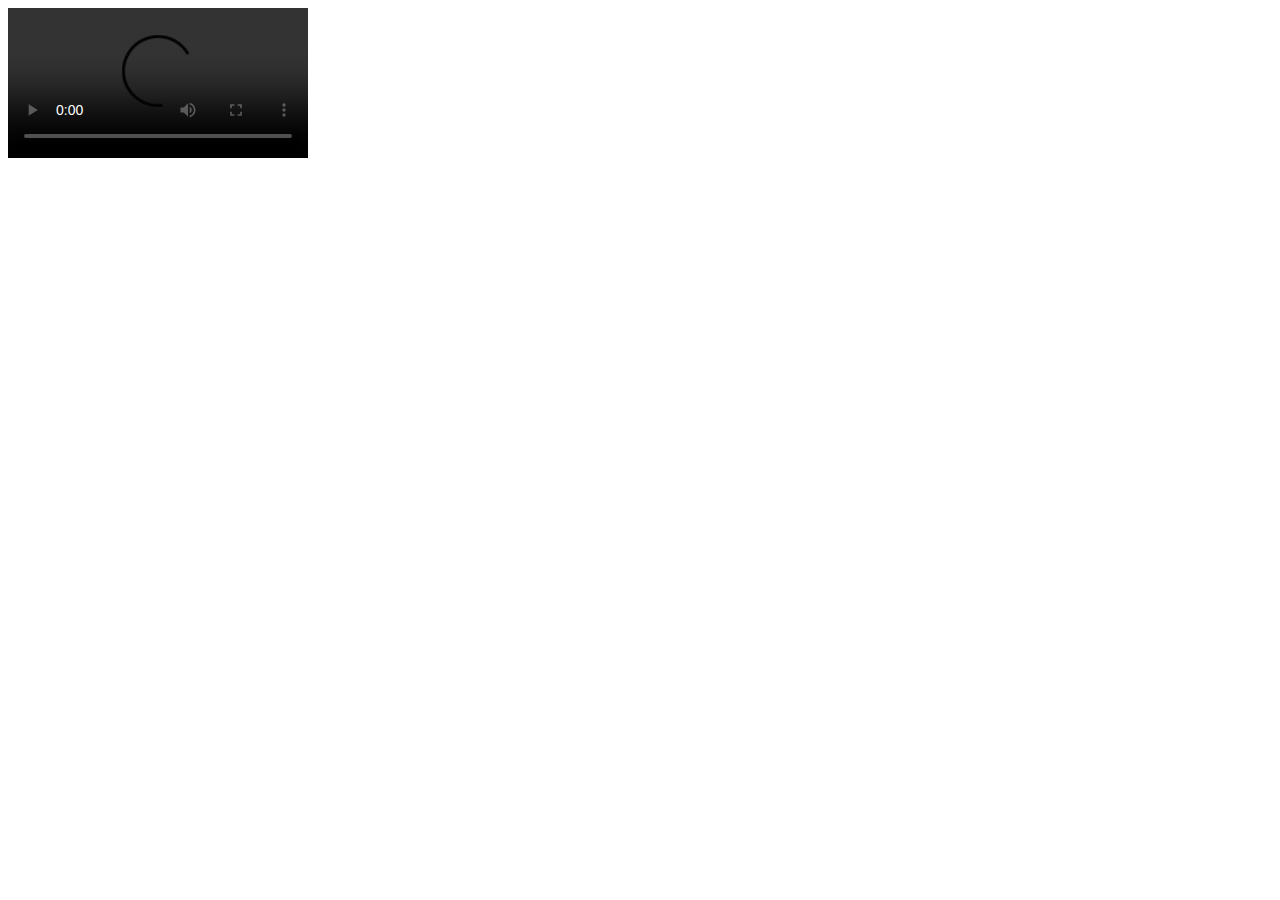
==== Vídeo.html @ a64b3790 "Add files via upload" ====
<!DOCTYPE html>
<html>
<head>
    <title>Cumple</title>
    <meta http-equiv="Content-Type" content="text/html;" charset="UTF-8"> 
    <link rel="icon" href="corazon.ico">
</head>

<body>

    <video src="" controls>
        
    </video>

</body>
</html>
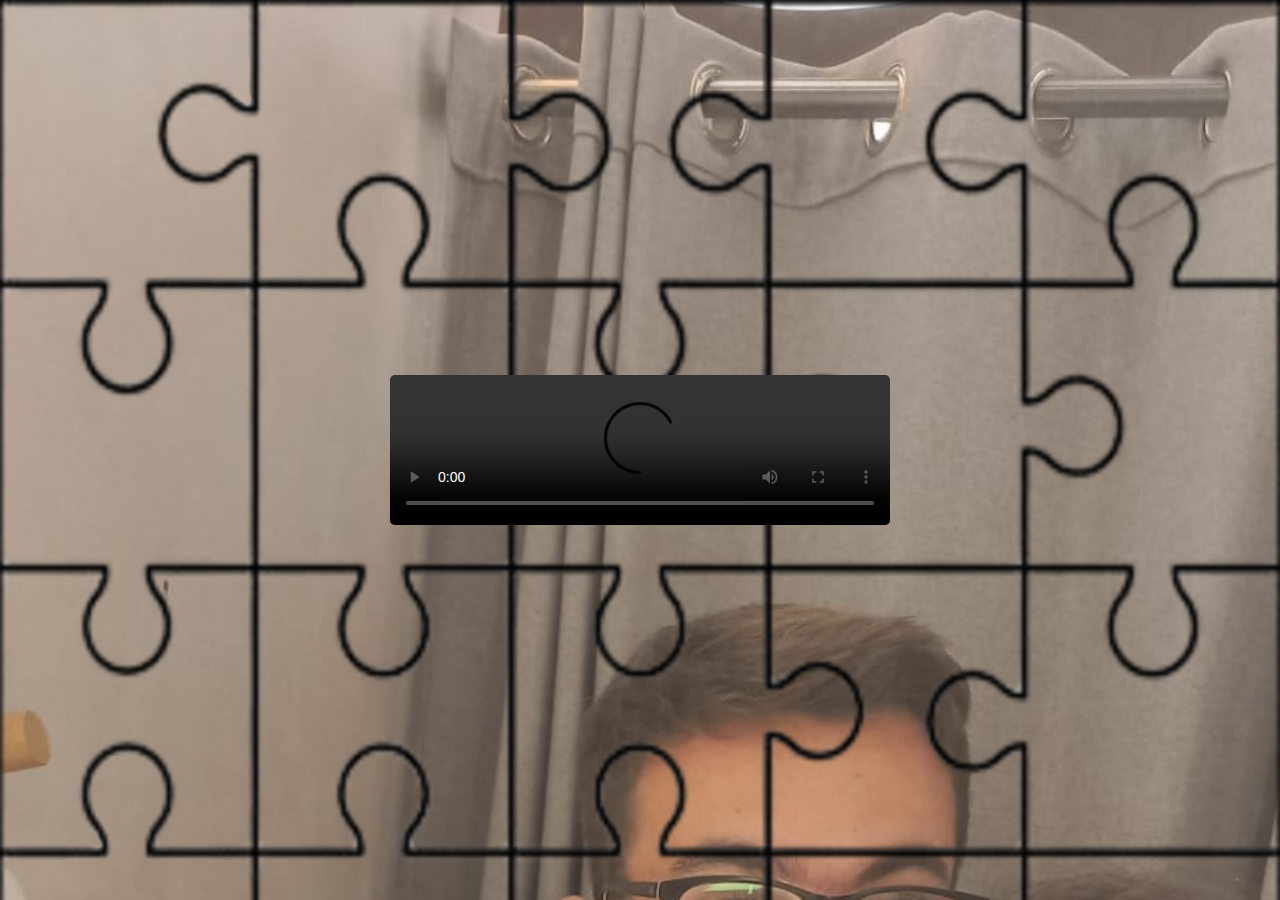
==== commit 7279eede: "Add files via upload" ====
--- a/Vídeo.html
+++ b/Vídeo.html
@@ -4,13 +4,12 @@
     <title>Cumple</title>
     <meta http-equiv="Content-Type" content="text/html;" charset="UTF-8"> 
     <link rel="icon" href="corazon.ico">
+    <link rel="stylesheet" href="video.css">
 </head>
 
 <body>
 
-    <video src="" controls>
-        
-    </video>
+    <video src="Cumple_19_Natalia.mp4" controls></video>
 
 </body>
 </html>--- a/video.css
+++ b/video.css
@@ -0,0 +1,17 @@
+body {
+	margin: 0;
+	padding: 0;
+	font-family: montserrat;
+	background-image: url("natalia y yo puzzle.png");
+	background-repeat: no-repeat;
+	background-size: cover;
+}
+
+video {
+	border-radius: 5px;
+	position: absolute;
+	top: 50%;
+	left: 50%;
+	transform: translate(-50%,-50%);
+	width: 500px;
+}
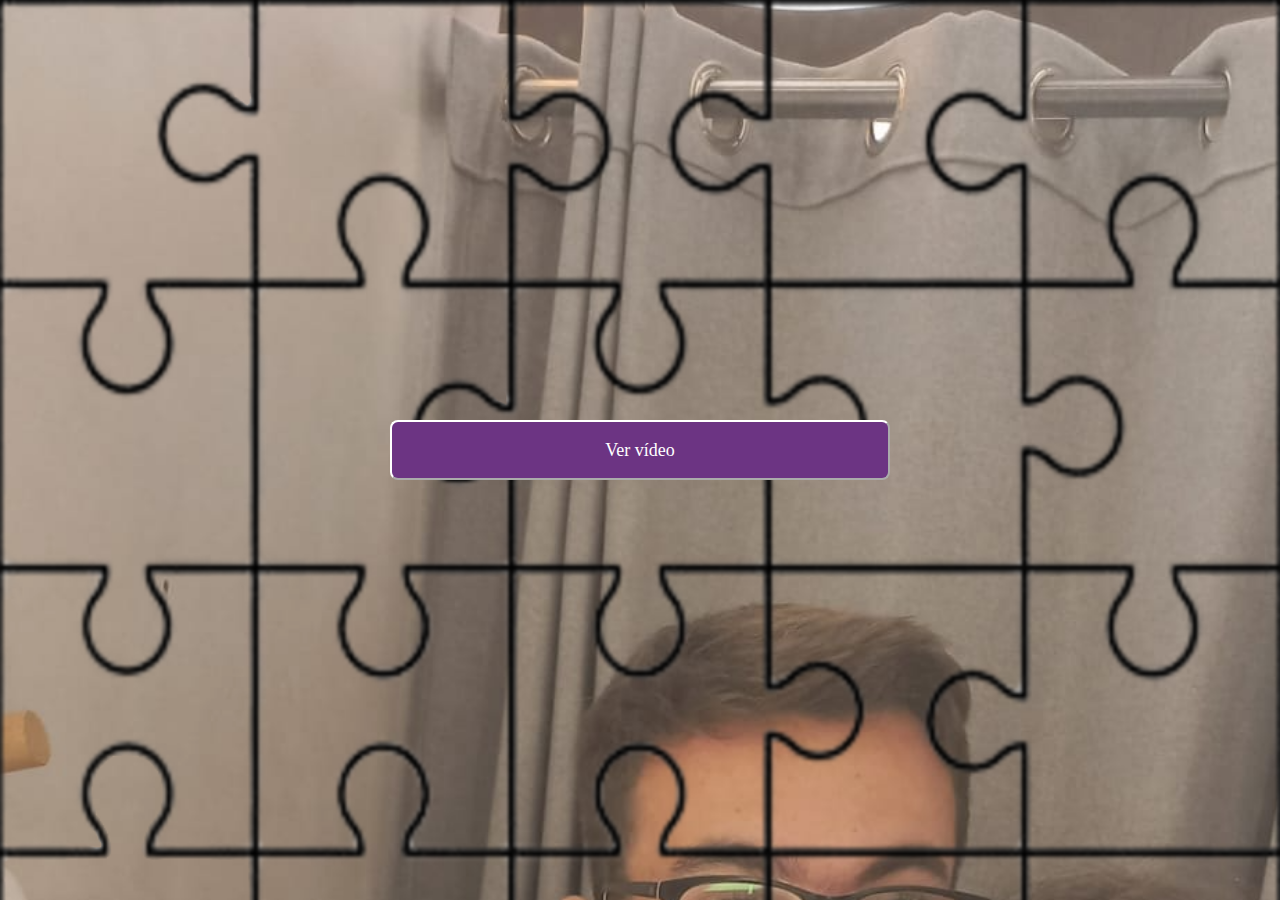
==== commit b43bf0d1: "Add files via upload" ====
--- a/Vídeo.html
+++ b/Vídeo.html
@@ -8,8 +8,8 @@
 </head>
 
 <body>
-
-    <video src="Cumple_19_Natalia.mp4" controls></video>
-
+    <a href="https://youtu.be/uEeyISxECQA">
+        <button>Ver vídeo</button>
+    </a>
 </body>
 </html>--- a/video.css
+++ b/video.css
@@ -15,3 +15,20 @@
 	transform: translate(-50%,-50%);
 	width: 500px;
 }
+
+button {
+	border-radius: 8px;
+	position: absolute;
+	top: 50%;
+	left: 50%;
+	transform: translate(-50%,-50%);
+	width: 500px;
+	background: #6C3483;
+	font-size: 18px;
+	color: white;
+	cursor: pointer;
+	outline: none;
+	height: 60px;
+	border-color: white;
+	font-family: montserrat;
+}
